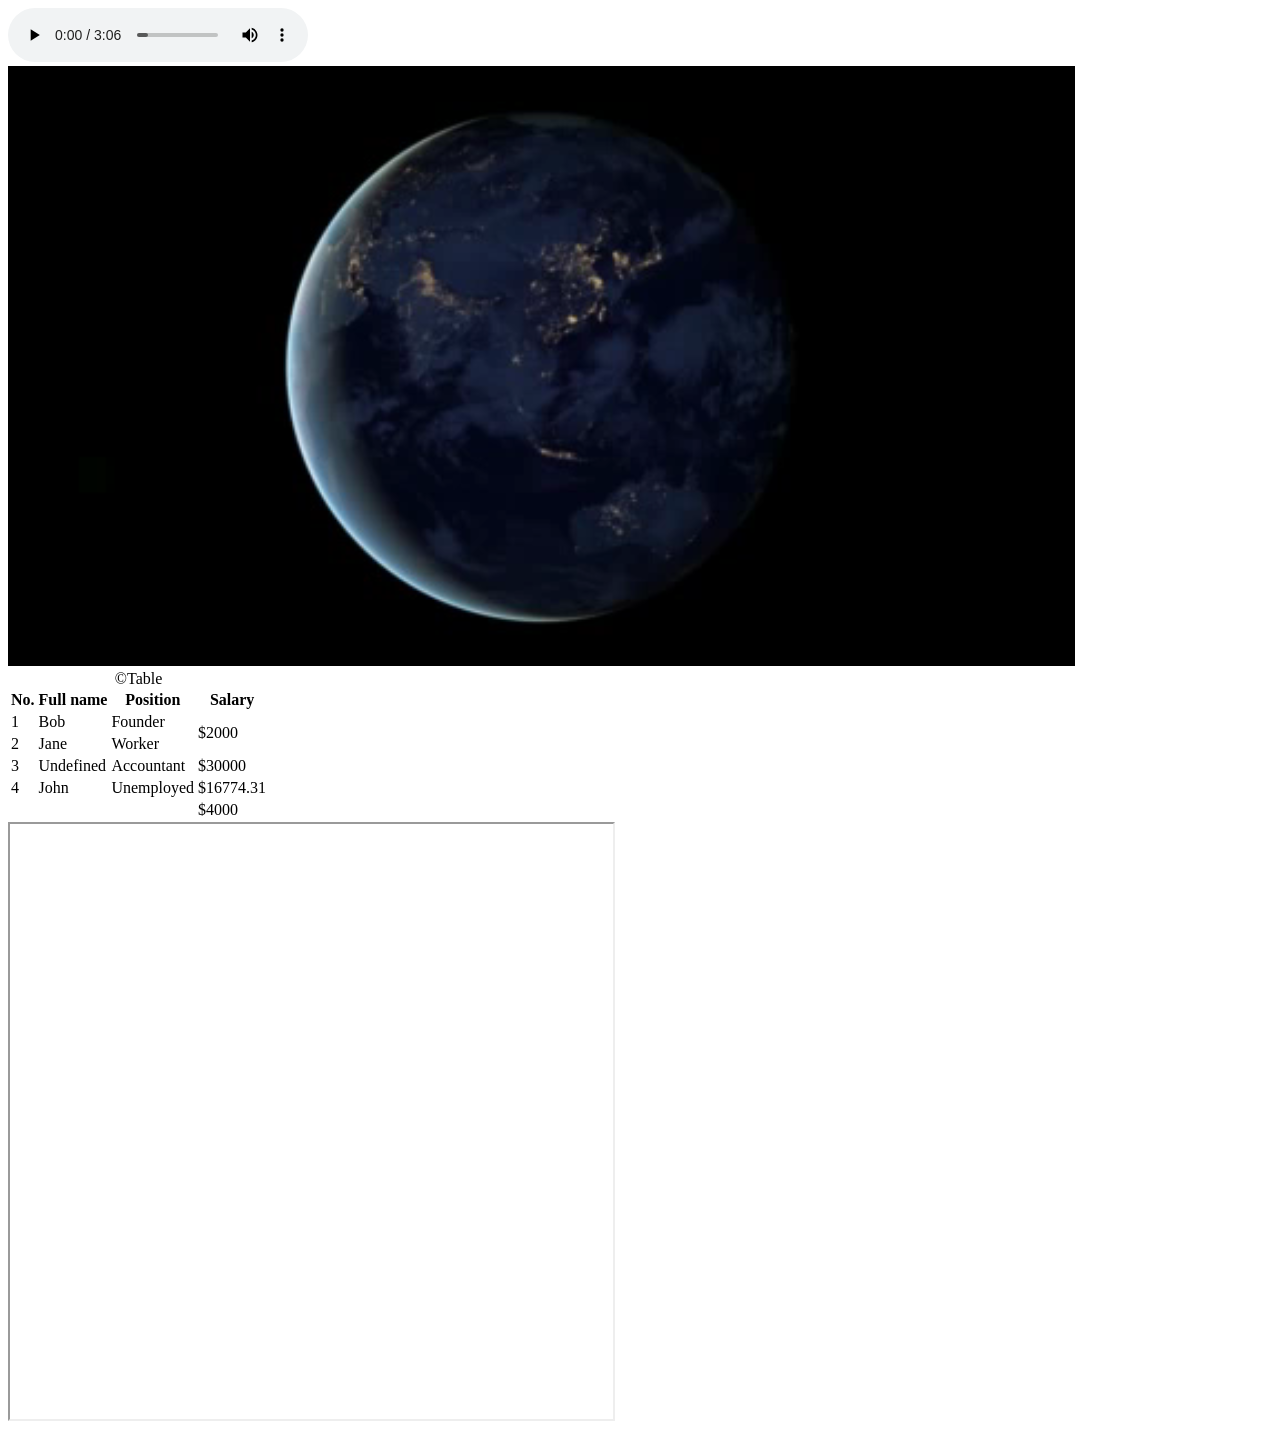
==== test.html @ da06a0f0 "implement Unit 4" ====
<!DOCTYPE html>
<html lang="en">
  <head>
    <meta charset="UTF-8" />
    <meta name="viewport" content="width=device-width, initial-scale=1.0" />
    <title>Document</title>
  </head>
  <body>
    <audio controls>
      <source src="./media/test_audio.mp3" />
    </audio>

    <video autoplay loop height="600">
      <source src="./media/test_video.webm" type="video/webm" />
      <source src="./media/test_video.mp4" type="video/mp4" />
    </video>

    <table>
      <caption>
        &copy;Table
      </caption>
      <thead>
        <tr>
          <th>No.</th>
          <th>Full name</th>
          <th>Position</th>
          <th>Salary</th>
        </tr>
      </thead>
      <tbody>
        <tr>
          <td>1</td>
          <td>Bob</td>
          <td>Founder</td>
          <td rowspan="2">$2000</td>
        </tr>
        <tr>
          <td>2</td>
          <td>Jane</td>
          <td>Worker</td>
          <!-- <td>$20000</td> -->
        </tr>
        <tr>
          <td>3</td>
          <td>Undefined</td>
          <td>Accountant</td>
          <td>$30000</td>
        </tr>
        <tr>
          <td>4</td>
          <td>John</td>
          <td>Unemployed</td>
          <td>$16774.31</td>
        </tr>
      </tbody>
      <tfoot>
        <tr>
          <td></td>
          <td></td>
          <td></td>
          <td>$4000</td>
        </tr>
      </tfoot>
    </table>

    <iframe
      src="https://www.google.com/maps/embed?pb=!1m18!1m12!1m3!1d2540.657396119437!2d30.505629476936416!3d50.44748188757702!2m3!1f0!2f0!3f0!3m2!1i1024!2i768!4f13.1!3m3!1m2!1s0x40d4ce58967c5baf%3A0x9ab38406df701ed4!2z0KLQtdCw0YLRgCAi0KLQtdCw0YLRgNCw0LvRjNC90LAg0LvQsNCx0L7RgNCw0YLQvtGA0ZbRjyI!5e0!3m2!1suk!2sua!4v1761835357518!5m2!1suk!2sua"
      width="603"
      height="595"
      allowfullscreen=""
      loading="lazy"
      referrerpolicy="no-referrer-when-downgrade"
    ></iframe>

    <!-- <iframe
      width="560"
      height="315"
      src="https://www.youtube.com/embed/-Te8eDQeWzc?si=YrtgSuxRrt_4XxUi"
      title="YouTube video player"
      frameborder="0"
      allow="accelerometer; autoplay; clipboard-write; encrypted-media; gyroscope; picture-in-picture; web-share"
      referrerpolicy="strict-origin-when-cross-origin"
      allowfullscreen
    ></iframe> -->
  </body>
</html>
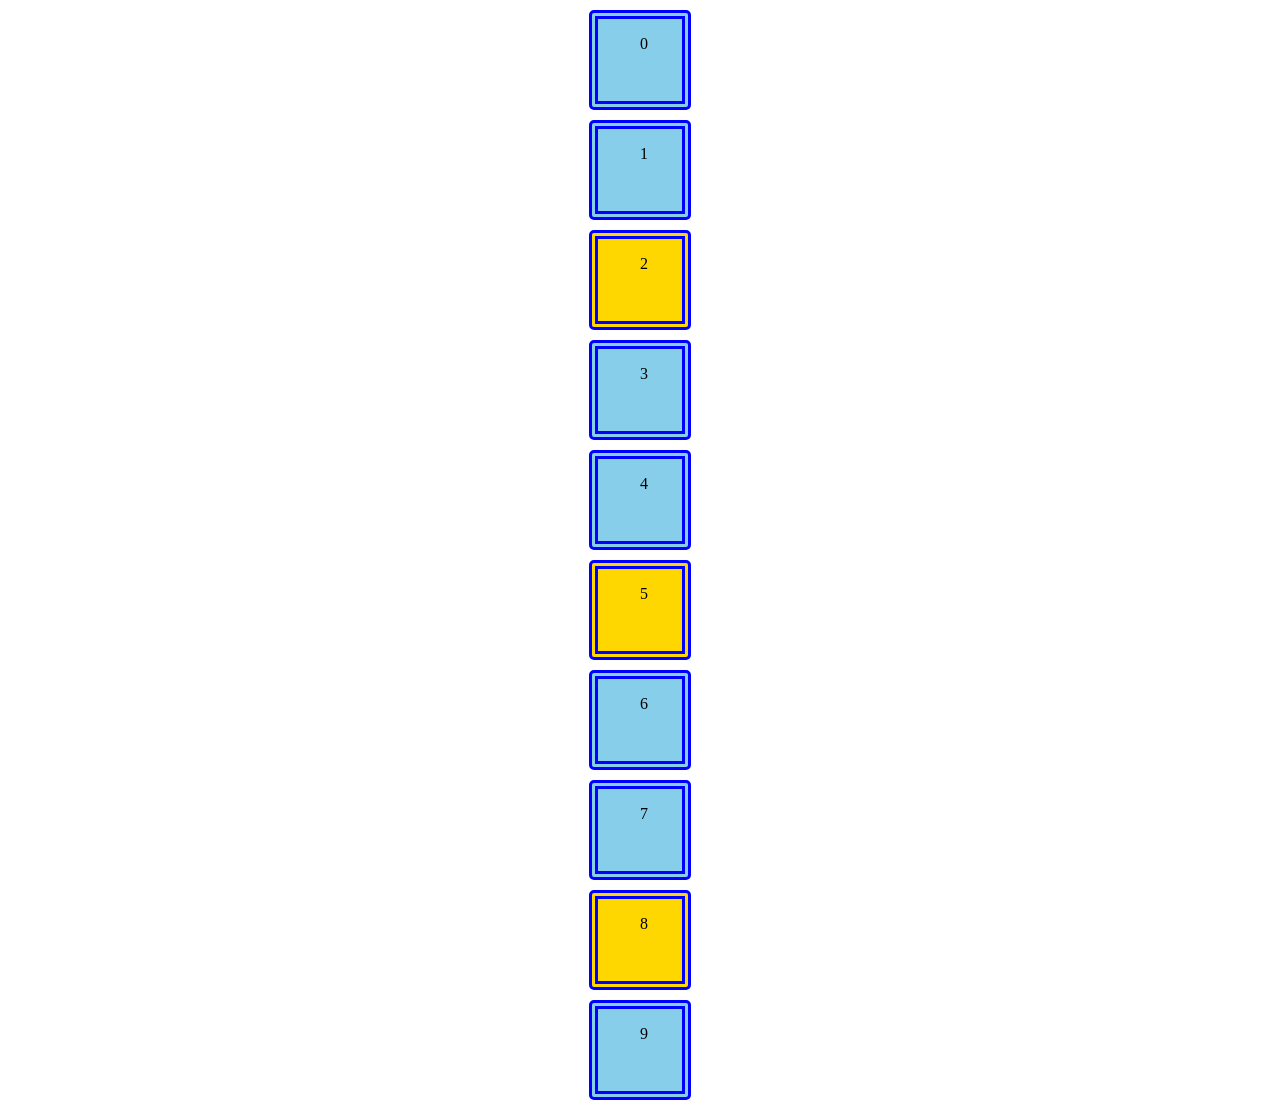
==== commit b27ba602: "implement Unit 7. Block model" ====
--- a/test.html
+++ b/test.html
@@ -4,83 +4,21 @@
     <meta charset="UTF-8" />
     <meta name="viewport" content="width=device-width, initial-scale=1.0" />
     <title>Document</title>
+    <!-- Styles -->
+    <link rel="stylesheet" href="./css/test.css" />
   </head>
   <body>
-    <audio controls>
-      <source src="./media/test_audio.mp3" />
-    </audio>
-
-    <video autoplay loop height="600">
-      <source src="./media/test_video.webm" type="video/webm" />
-      <source src="./media/test_video.mp4" type="video/mp4" />
-    </video>
-
-    <table>
-      <caption>
-        &copy;Table
-      </caption>
-      <thead>
-        <tr>
-          <th>No.</th>
-          <th>Full name</th>
-          <th>Position</th>
-          <th>Salary</th>
-        </tr>
-      </thead>
-      <tbody>
-        <tr>
-          <td>1</td>
-          <td>Bob</td>
-          <td>Founder</td>
-          <td rowspan="2">$2000</td>
-        </tr>
-        <tr>
-          <td>2</td>
-          <td>Jane</td>
-          <td>Worker</td>
-          <!-- <td>$20000</td> -->
-        </tr>
-        <tr>
-          <td>3</td>
-          <td>Undefined</td>
-          <td>Accountant</td>
-          <td>$30000</td>
-        </tr>
-        <tr>
-          <td>4</td>
-          <td>John</td>
-          <td>Unemployed</td>
-          <td>$16774.31</td>
-        </tr>
-      </tbody>
-      <tfoot>
-        <tr>
-          <td></td>
-          <td></td>
-          <td></td>
-          <td>$4000</td>
-        </tr>
-      </tfoot>
-    </table>
-
-    <iframe
-      src="https://www.google.com/maps/embed?pb=!1m18!1m12!1m3!1d2540.657396119437!2d30.505629476936416!3d50.44748188757702!2m3!1f0!2f0!3f0!3m2!1i1024!2i768!4f13.1!3m3!1m2!1s0x40d4ce58967c5baf%3A0x9ab38406df701ed4!2z0KLQtdCw0YLRgCAi0KLQtdCw0YLRgNCw0LvRjNC90LAg0LvQsNCx0L7RgNCw0YLQvtGA0ZbRjyI!5e0!3m2!1suk!2sua!4v1761835357518!5m2!1suk!2sua"
-      width="603"
-      height="595"
-      allowfullscreen=""
-      loading="lazy"
-      referrerpolicy="no-referrer-when-downgrade"
-    ></iframe>
-
-    <!-- <iframe
-      width="560"
-      height="315"
-      src="https://www.youtube.com/embed/-Te8eDQeWzc?si=YrtgSuxRrt_4XxUi"
-      title="YouTube video player"
-      frameborder="0"
-      allow="accelerometer; autoplay; clipboard-write; encrypted-media; gyroscope; picture-in-picture; web-share"
-      referrerpolicy="strict-origin-when-cross-origin"
-      allowfullscreen
-    ></iframe> -->
+    <div class="box-parent">
+      <div class="box">0</div>
+      <div class="box">1</div>
+      <div class="box">2</div>
+      <div class="box">3</div>
+      <div class="box">4</div>
+      <div class="box">5</div>
+      <div class="box">6</div>
+      <div class="box">7</div>
+      <div class="box">8</div>
+      <div class="box">9</div>
+    </div>
   </body>
 </html>
--- a/css/test.css
+++ b/css/test.css
@@ -0,0 +1,18 @@
+* {
+    box-sizing: border-box;
+}
+
+.box {
+    /* display: inline-block; */
+    width: 100px;
+    height: 100px;
+    background-color: skyblue;
+    padding: 16px 42px;
+    border: 9px double blue;
+    border-radius: 5px;
+    margin: 10px auto;
+}
+
+.box:nth-child(3n) {
+    background-color: gold;
+}
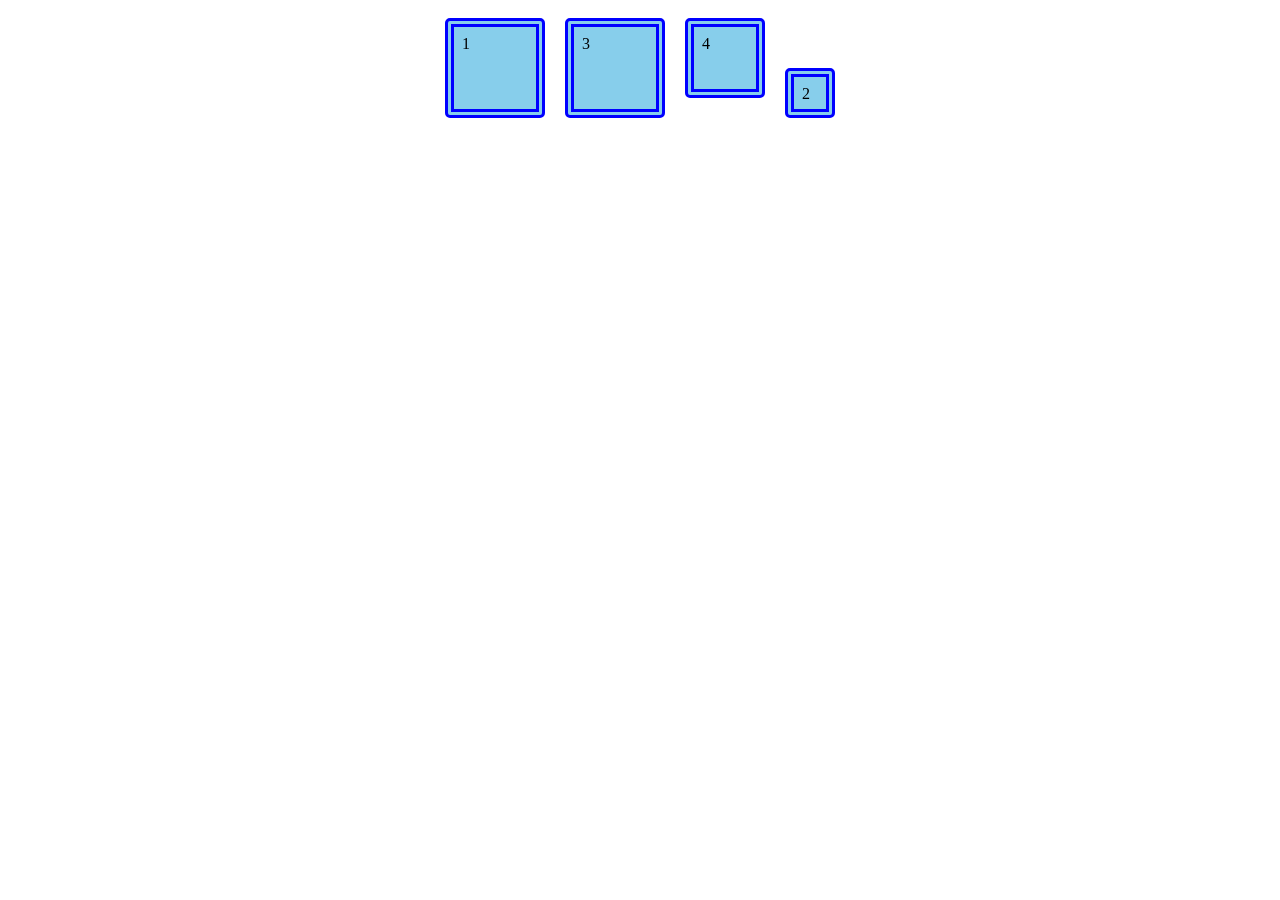
==== commit 254904d3: "implement Unit 8. Flexbox" ====
--- a/test.html
+++ b/test.html
@@ -8,17 +8,27 @@
     <link rel="stylesheet" href="./css/test.css" />
   </head>
   <body>
-    <div class="box-parent">
-      <div class="box">0</div>
-      <div class="box">1</div>
-      <div class="box">2</div>
-      <div class="box">3</div>
-      <div class="box">4</div>
-      <div class="box">5</div>
-      <div class="box">6</div>
-      <div class="box">7</div>
-      <div class="box">8</div>
-      <div class="box">9</div>
+    <div class="flex-container">
+      <div class="item">1</div>
+      <div class="item">2</div>
+      <div class="item">3</div>
+      <div class="item">4</div>
+      <!-- <div class="item">4</div>
+      <div class="item">5</div>
+      <div class="item">6</div>
+      <div class="item">7</div>
+      <div class="item">8</div>
+      <div class="item">9</div>
+      <div class="item">0</div>
+      <div class="item">1</div>
+      <div class="item">2</div>
+      <div class="item">3</div>
+      <div class="item">4</div>
+      <div class="item">5</div>
+      <div class="item">6</div>
+      <div class="item">7</div>
+      <div class="item">8</div>
+      <div class="item">9</div> -->
     </div>
   </body>
 </html>
--- a/css/test.css
+++ b/css/test.css
@@ -1,18 +1,41 @@
 * {
-    box-sizing: border-box;
+  box-sizing: border-box;
 }
 
-.box {
-    /* display: inline-block; */
-    width: 100px;
-    height: 100px;
-    background-color: skyblue;
-    padding: 16px 42px;
-    border: 9px double blue;
-    border-radius: 5px;
-    margin: 10px auto;
+.flex-container {
+  display: flex;
+  justify-content: center;
 }
 
-.box:nth-child(3n) {
-    background-color: gold;
-}+.item {
+  flex-basis: 100px;
+  /* width: 100px; */
+  height: 100px;
+  background-color: skyblue;
+  padding: 8px;
+  border: 9px double blue;
+  border-radius: 5px;
+  margin: 10px;
+}
+
+.item:nth-child(2) {
+  order: 4;
+  flex-basis: 50px;
+  height: 50px;
+  align-self: flex-end;
+}
+
+.item:last-child {
+  flex-basis: 80px;
+  height: 80px;
+}
+
+/* .item:nth-child(3) {
+  flex-grow: 2;
+  flex-shrink: 0;
+} */
+
+/* .item:nth-child(2) {
+  width: 50px;
+  height: 50px;
+}*/
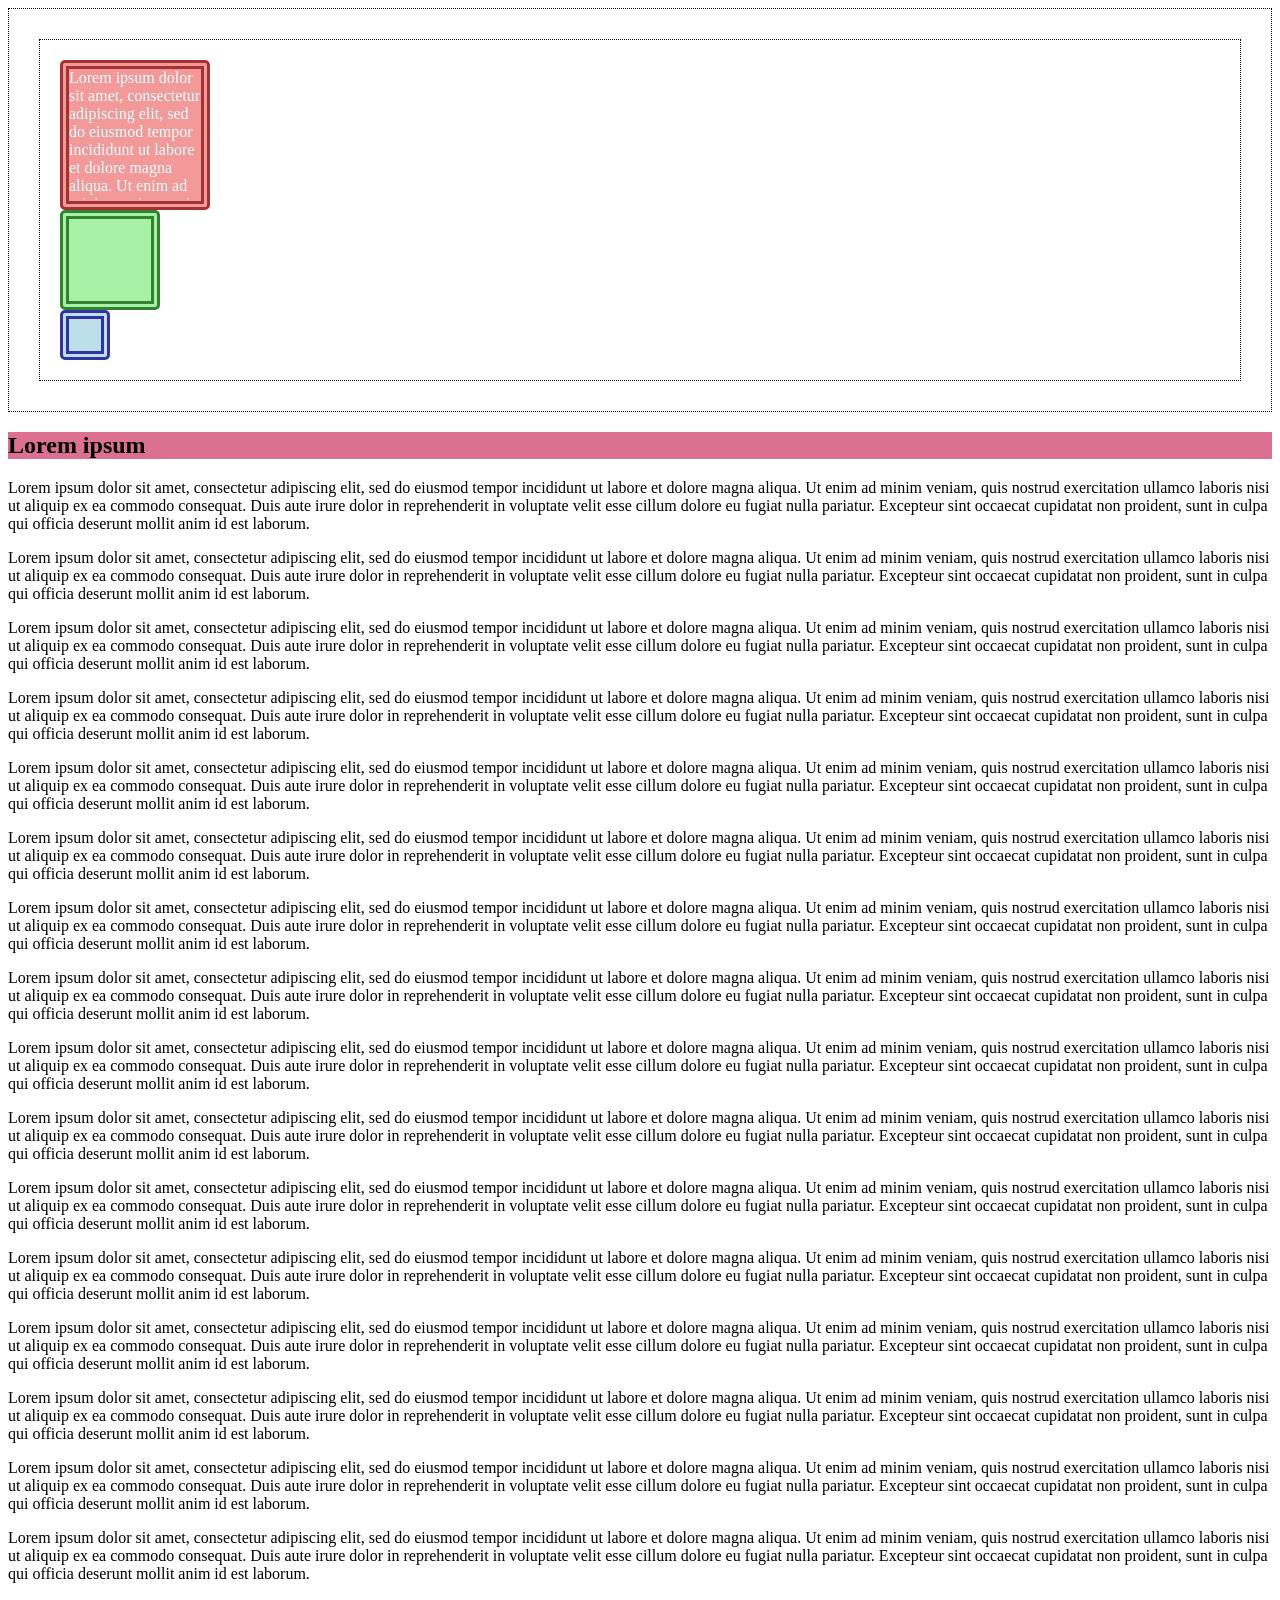
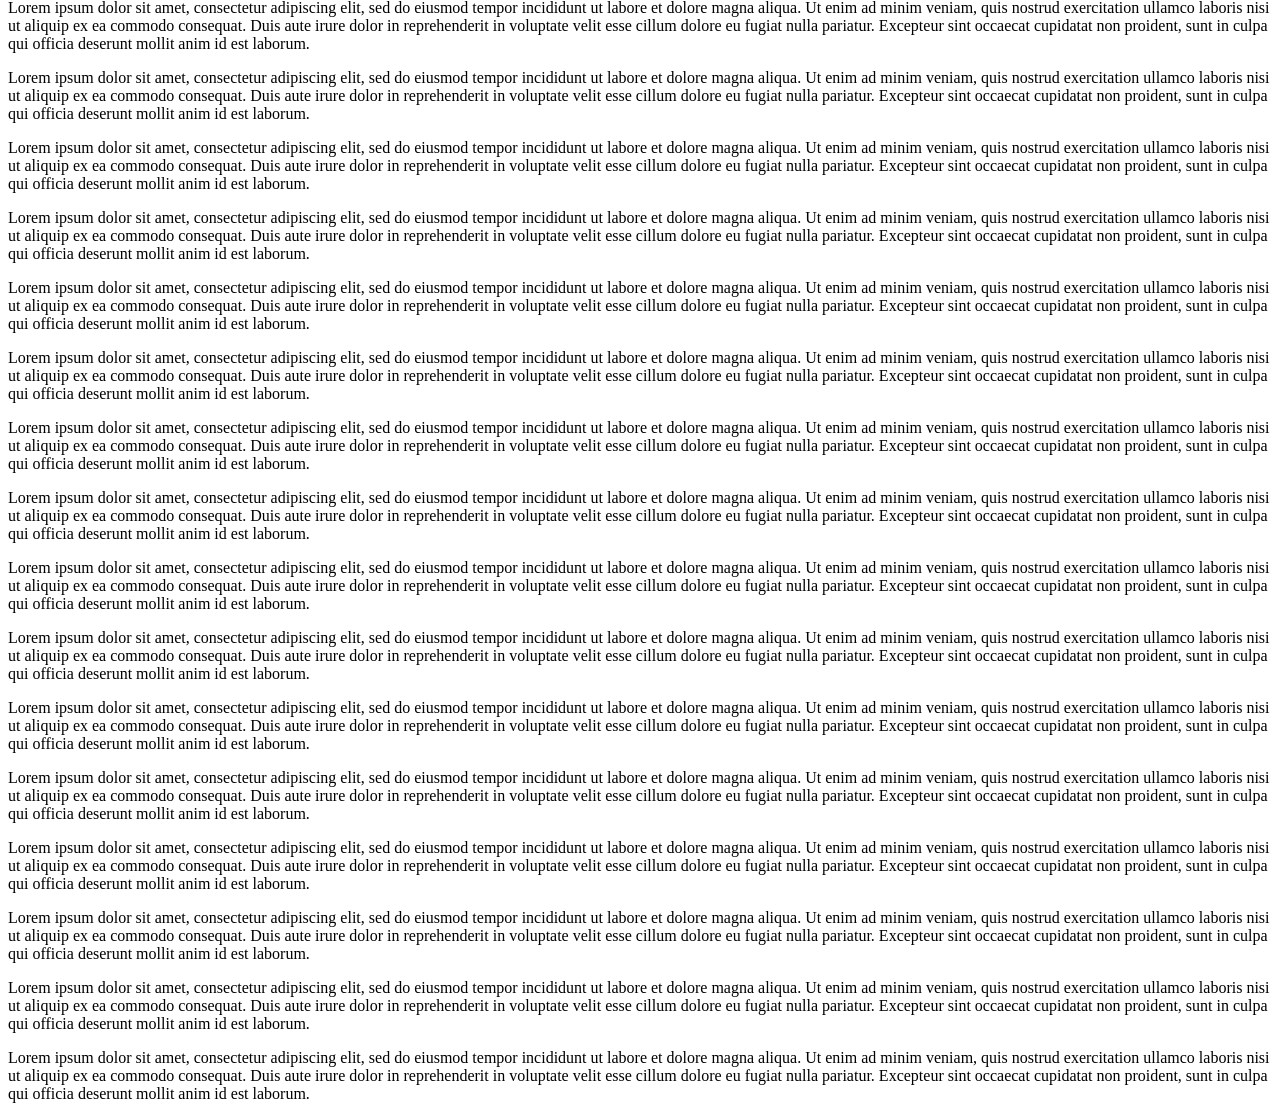
==== commit e8d628f6: "implement Unit 12. Position, Modal Window" ====
--- a/test.html
+++ b/test.html
@@ -8,27 +8,313 @@
     <link rel="stylesheet" href="./css/test.css" />
   </head>
   <body>
-    <div class="flex-container">
-      <div class="item">1</div>
-      <div class="item">2</div>
-      <div class="item">3</div>
-      <div class="item">4</div>
-      <!-- <div class="item">4</div>
-      <div class="item">5</div>
-      <div class="item">6</div>
-      <div class="item">7</div>
-      <div class="item">8</div>
-      <div class="item">9</div>
-      <div class="item">0</div>
-      <div class="item">1</div>
-      <div class="item">2</div>
-      <div class="item">3</div>
-      <div class="item">4</div>
-      <div class="item">5</div>
-      <div class="item">6</div>
-      <div class="item">7</div>
-      <div class="item">8</div>
-      <div class="item">9</div> -->
+    <div class="container">
+      <div class="parent">
+        <div class="item red">
+          Lorem ipsum dolor sit amet, consectetur adipiscing elit, sed do
+          eiusmod tempor incididunt ut labore et dolore magna aliqua. Ut enim ad
+          minim veniam, quis nostrud exercitation ullamco laboris nisi ut
+          aliquip ex ea commodo consequat. Duis aute irure dolor in
+          reprehenderit in voluptate velit esse cillum dolore eu fugiat nulla
+          pariatur. Excepteur sint occaecat cupidatat non proident, sunt in
+          culpa qui officia deserunt mollit anim id est laborum.
+        </div>
+        <div class="item green"></div>
+        <div class="item blue"></div>
+      </div>
     </div>
+    <section class="section">
+      <h2 class="section-title">Lorem ipsum</h2>
+      <div class="section-text">
+        <p>
+          Lorem ipsum dolor sit amet, consectetur adipiscing elit, sed do
+          eiusmod tempor incididunt ut labore et dolore magna aliqua. Ut enim ad
+          minim veniam, quis nostrud exercitation ullamco laboris nisi ut
+          aliquip ex ea commodo consequat. Duis aute irure dolor in
+          reprehenderit in voluptate velit esse cillum dolore eu fugiat nulla
+          pariatur. Excepteur sint occaecat cupidatat non proident, sunt in
+          culpa qui officia deserunt mollit anim id est laborum.
+        </p>
+        <p>
+          Lorem ipsum dolor sit amet, consectetur adipiscing elit, sed do
+          eiusmod tempor incididunt ut labore et dolore magna aliqua. Ut enim ad
+          minim veniam, quis nostrud exercitation ullamco laboris nisi ut
+          aliquip ex ea commodo consequat. Duis aute irure dolor in
+          reprehenderit in voluptate velit esse cillum dolore eu fugiat nulla
+          pariatur. Excepteur sint occaecat cupidatat non proident, sunt in
+          culpa qui officia deserunt mollit anim id est laborum.
+        </p>
+        <p>
+          Lorem ipsum dolor sit amet, consectetur adipiscing elit, sed do
+          eiusmod tempor incididunt ut labore et dolore magna aliqua. Ut enim ad
+          minim veniam, quis nostrud exercitation ullamco laboris nisi ut
+          aliquip ex ea commodo consequat. Duis aute irure dolor in
+          reprehenderit in voluptate velit esse cillum dolore eu fugiat nulla
+          pariatur. Excepteur sint occaecat cupidatat non proident, sunt in
+          culpa qui officia deserunt mollit anim id est laborum.
+        </p>
+        <p>
+          Lorem ipsum dolor sit amet, consectetur adipiscing elit, sed do
+          eiusmod tempor incididunt ut labore et dolore magna aliqua. Ut enim ad
+          minim veniam, quis nostrud exercitation ullamco laboris nisi ut
+          aliquip ex ea commodo consequat. Duis aute irure dolor in
+          reprehenderit in voluptate velit esse cillum dolore eu fugiat nulla
+          pariatur. Excepteur sint occaecat cupidatat non proident, sunt in
+          culpa qui officia deserunt mollit anim id est laborum.
+        </p>
+        <p>
+          Lorem ipsum dolor sit amet, consectetur adipiscing elit, sed do
+          eiusmod tempor incididunt ut labore et dolore magna aliqua. Ut enim ad
+          minim veniam, quis nostrud exercitation ullamco laboris nisi ut
+          aliquip ex ea commodo consequat. Duis aute irure dolor in
+          reprehenderit in voluptate velit esse cillum dolore eu fugiat nulla
+          pariatur. Excepteur sint occaecat cupidatat non proident, sunt in
+          culpa qui officia deserunt mollit anim id est laborum.
+        </p>
+        <p>
+          Lorem ipsum dolor sit amet, consectetur adipiscing elit, sed do
+          eiusmod tempor incididunt ut labore et dolore magna aliqua. Ut enim ad
+          minim veniam, quis nostrud exercitation ullamco laboris nisi ut
+          aliquip ex ea commodo consequat. Duis aute irure dolor in
+          reprehenderit in voluptate velit esse cillum dolore eu fugiat nulla
+          pariatur. Excepteur sint occaecat cupidatat non proident, sunt in
+          culpa qui officia deserunt mollit anim id est laborum.
+        </p>
+        <p>
+          Lorem ipsum dolor sit amet, consectetur adipiscing elit, sed do
+          eiusmod tempor incididunt ut labore et dolore magna aliqua. Ut enim ad
+          minim veniam, quis nostrud exercitation ullamco laboris nisi ut
+          aliquip ex ea commodo consequat. Duis aute irure dolor in
+          reprehenderit in voluptate velit esse cillum dolore eu fugiat nulla
+          pariatur. Excepteur sint occaecat cupidatat non proident, sunt in
+          culpa qui officia deserunt mollit anim id est laborum.
+        </p>
+        <p>
+          Lorem ipsum dolor sit amet, consectetur adipiscing elit, sed do
+          eiusmod tempor incididunt ut labore et dolore magna aliqua. Ut enim ad
+          minim veniam, quis nostrud exercitation ullamco laboris nisi ut
+          aliquip ex ea commodo consequat. Duis aute irure dolor in
+          reprehenderit in voluptate velit esse cillum dolore eu fugiat nulla
+          pariatur. Excepteur sint occaecat cupidatat non proident, sunt in
+          culpa qui officia deserunt mollit anim id est laborum.
+        </p>
+        <p>
+          Lorem ipsum dolor sit amet, consectetur adipiscing elit, sed do
+          eiusmod tempor incididunt ut labore et dolore magna aliqua. Ut enim ad
+          minim veniam, quis nostrud exercitation ullamco laboris nisi ut
+          aliquip ex ea commodo consequat. Duis aute irure dolor in
+          reprehenderit in voluptate velit esse cillum dolore eu fugiat nulla
+          pariatur. Excepteur sint occaecat cupidatat non proident, sunt in
+          culpa qui officia deserunt mollit anim id est laborum.
+        </p>
+        <p>
+          Lorem ipsum dolor sit amet, consectetur adipiscing elit, sed do
+          eiusmod tempor incididunt ut labore et dolore magna aliqua. Ut enim ad
+          minim veniam, quis nostrud exercitation ullamco laboris nisi ut
+          aliquip ex ea commodo consequat. Duis aute irure dolor in
+          reprehenderit in voluptate velit esse cillum dolore eu fugiat nulla
+          pariatur. Excepteur sint occaecat cupidatat non proident, sunt in
+          culpa qui officia deserunt mollit anim id est laborum.
+        </p>
+        <p>
+          Lorem ipsum dolor sit amet, consectetur adipiscing elit, sed do
+          eiusmod tempor incididunt ut labore et dolore magna aliqua. Ut enim ad
+          minim veniam, quis nostrud exercitation ullamco laboris nisi ut
+          aliquip ex ea commodo consequat. Duis aute irure dolor in
+          reprehenderit in voluptate velit esse cillum dolore eu fugiat nulla
+          pariatur. Excepteur sint occaecat cupidatat non proident, sunt in
+          culpa qui officia deserunt mollit anim id est laborum.
+        </p>
+        <p>
+          Lorem ipsum dolor sit amet, consectetur adipiscing elit, sed do
+          eiusmod tempor incididunt ut labore et dolore magna aliqua. Ut enim ad
+          minim veniam, quis nostrud exercitation ullamco laboris nisi ut
+          aliquip ex ea commodo consequat. Duis aute irure dolor in
+          reprehenderit in voluptate velit esse cillum dolore eu fugiat nulla
+          pariatur. Excepteur sint occaecat cupidatat non proident, sunt in
+          culpa qui officia deserunt mollit anim id est laborum.
+        </p>
+        <p>
+          Lorem ipsum dolor sit amet, consectetur adipiscing elit, sed do
+          eiusmod tempor incididunt ut labore et dolore magna aliqua. Ut enim ad
+          minim veniam, quis nostrud exercitation ullamco laboris nisi ut
+          aliquip ex ea commodo consequat. Duis aute irure dolor in
+          reprehenderit in voluptate velit esse cillum dolore eu fugiat nulla
+          pariatur. Excepteur sint occaecat cupidatat non proident, sunt in
+          culpa qui officia deserunt mollit anim id est laborum.
+        </p>
+        <p>
+          Lorem ipsum dolor sit amet, consectetur adipiscing elit, sed do
+          eiusmod tempor incididunt ut labore et dolore magna aliqua. Ut enim ad
+          minim veniam, quis nostrud exercitation ullamco laboris nisi ut
+          aliquip ex ea commodo consequat. Duis aute irure dolor in
+          reprehenderit in voluptate velit esse cillum dolore eu fugiat nulla
+          pariatur. Excepteur sint occaecat cupidatat non proident, sunt in
+          culpa qui officia deserunt mollit anim id est laborum.
+        </p>
+        <p>
+          Lorem ipsum dolor sit amet, consectetur adipiscing elit, sed do
+          eiusmod tempor incididunt ut labore et dolore magna aliqua. Ut enim ad
+          minim veniam, quis nostrud exercitation ullamco laboris nisi ut
+          aliquip ex ea commodo consequat. Duis aute irure dolor in
+          reprehenderit in voluptate velit esse cillum dolore eu fugiat nulla
+          pariatur. Excepteur sint occaecat cupidatat non proident, sunt in
+          culpa qui officia deserunt mollit anim id est laborum.
+        </p>
+        <p>
+          Lorem ipsum dolor sit amet, consectetur adipiscing elit, sed do
+          eiusmod tempor incididunt ut labore et dolore magna aliqua. Ut enim ad
+          minim veniam, quis nostrud exercitation ullamco laboris nisi ut
+          aliquip ex ea commodo consequat. Duis aute irure dolor in
+          reprehenderit in voluptate velit esse cillum dolore eu fugiat nulla
+          pariatur. Excepteur sint occaecat cupidatat non proident, sunt in
+          culpa qui officia deserunt mollit anim id est laborum.
+        </p>
+        <p>
+          Lorem ipsum dolor sit amet, consectetur adipiscing elit, sed do
+          eiusmod tempor incididunt ut labore et dolore magna aliqua. Ut enim ad
+          minim veniam, quis nostrud exercitation ullamco laboris nisi ut
+          aliquip ex ea commodo consequat. Duis aute irure dolor in
+          reprehenderit in voluptate velit esse cillum dolore eu fugiat nulla
+          pariatur. Excepteur sint occaecat cupidatat non proident, sunt in
+          culpa qui officia deserunt mollit anim id est laborum.
+        </p>
+        <p>
+          Lorem ipsum dolor sit amet, consectetur adipiscing elit, sed do
+          eiusmod tempor incididunt ut labore et dolore magna aliqua. Ut enim ad
+          minim veniam, quis nostrud exercitation ullamco laboris nisi ut
+          aliquip ex ea commodo consequat. Duis aute irure dolor in
+          reprehenderit in voluptate velit esse cillum dolore eu fugiat nulla
+          pariatur. Excepteur sint occaecat cupidatat non proident, sunt in
+          culpa qui officia deserunt mollit anim id est laborum.
+        </p>
+        <p>
+          Lorem ipsum dolor sit amet, consectetur adipiscing elit, sed do
+          eiusmod tempor incididunt ut labore et dolore magna aliqua. Ut enim ad
+          minim veniam, quis nostrud exercitation ullamco laboris nisi ut
+          aliquip ex ea commodo consequat. Duis aute irure dolor in
+          reprehenderit in voluptate velit esse cillum dolore eu fugiat nulla
+          pariatur. Excepteur sint occaecat cupidatat non proident, sunt in
+          culpa qui officia deserunt mollit anim id est laborum.
+        </p>
+        <p>
+          Lorem ipsum dolor sit amet, consectetur adipiscing elit, sed do
+          eiusmod tempor incididunt ut labore et dolore magna aliqua. Ut enim ad
+          minim veniam, quis nostrud exercitation ullamco laboris nisi ut
+          aliquip ex ea commodo consequat. Duis aute irure dolor in
+          reprehenderit in voluptate velit esse cillum dolore eu fugiat nulla
+          pariatur. Excepteur sint occaecat cupidatat non proident, sunt in
+          culpa qui officia deserunt mollit anim id est laborum.
+        </p>
+        <p>
+          Lorem ipsum dolor sit amet, consectetur adipiscing elit, sed do
+          eiusmod tempor incididunt ut labore et dolore magna aliqua. Ut enim ad
+          minim veniam, quis nostrud exercitation ullamco laboris nisi ut
+          aliquip ex ea commodo consequat. Duis aute irure dolor in
+          reprehenderit in voluptate velit esse cillum dolore eu fugiat nulla
+          pariatur. Excepteur sint occaecat cupidatat non proident, sunt in
+          culpa qui officia deserunt mollit anim id est laborum.
+        </p>
+        <p>
+          Lorem ipsum dolor sit amet, consectetur adipiscing elit, sed do
+          eiusmod tempor incididunt ut labore et dolore magna aliqua. Ut enim ad
+          minim veniam, quis nostrud exercitation ullamco laboris nisi ut
+          aliquip ex ea commodo consequat. Duis aute irure dolor in
+          reprehenderit in voluptate velit esse cillum dolore eu fugiat nulla
+          pariatur. Excepteur sint occaecat cupidatat non proident, sunt in
+          culpa qui officia deserunt mollit anim id est laborum.
+        </p>
+        <p>
+          Lorem ipsum dolor sit amet, consectetur adipiscing elit, sed do
+          eiusmod tempor incididunt ut labore et dolore magna aliqua. Ut enim ad
+          minim veniam, quis nostrud exercitation ullamco laboris nisi ut
+          aliquip ex ea commodo consequat. Duis aute irure dolor in
+          reprehenderit in voluptate velit esse cillum dolore eu fugiat nulla
+          pariatur. Excepteur sint occaecat cupidatat non proident, sunt in
+          culpa qui officia deserunt mollit anim id est laborum.
+        </p>
+        <p>
+          Lorem ipsum dolor sit amet, consectetur adipiscing elit, sed do
+          eiusmod tempor incididunt ut labore et dolore magna aliqua. Ut enim ad
+          minim veniam, quis nostrud exercitation ullamco laboris nisi ut
+          aliquip ex ea commodo consequat. Duis aute irure dolor in
+          reprehenderit in voluptate velit esse cillum dolore eu fugiat nulla
+          pariatur. Excepteur sint occaecat cupidatat non proident, sunt in
+          culpa qui officia deserunt mollit anim id est laborum.
+        </p>
+        <p>
+          Lorem ipsum dolor sit amet, consectetur adipiscing elit, sed do
+          eiusmod tempor incididunt ut labore et dolore magna aliqua. Ut enim ad
+          minim veniam, quis nostrud exercitation ullamco laboris nisi ut
+          aliquip ex ea commodo consequat. Duis aute irure dolor in
+          reprehenderit in voluptate velit esse cillum dolore eu fugiat nulla
+          pariatur. Excepteur sint occaecat cupidatat non proident, sunt in
+          culpa qui officia deserunt mollit anim id est laborum.
+        </p>
+        <p>
+          Lorem ipsum dolor sit amet, consectetur adipiscing elit, sed do
+          eiusmod tempor incididunt ut labore et dolore magna aliqua. Ut enim ad
+          minim veniam, quis nostrud exercitation ullamco laboris nisi ut
+          aliquip ex ea commodo consequat. Duis aute irure dolor in
+          reprehenderit in voluptate velit esse cillum dolore eu fugiat nulla
+          pariatur. Excepteur sint occaecat cupidatat non proident, sunt in
+          culpa qui officia deserunt mollit anim id est laborum.
+        </p>
+        <p>
+          Lorem ipsum dolor sit amet, consectetur adipiscing elit, sed do
+          eiusmod tempor incididunt ut labore et dolore magna aliqua. Ut enim ad
+          minim veniam, quis nostrud exercitation ullamco laboris nisi ut
+          aliquip ex ea commodo consequat. Duis aute irure dolor in
+          reprehenderit in voluptate velit esse cillum dolore eu fugiat nulla
+          pariatur. Excepteur sint occaecat cupidatat non proident, sunt in
+          culpa qui officia deserunt mollit anim id est laborum.
+        </p>
+        <p>
+          Lorem ipsum dolor sit amet, consectetur adipiscing elit, sed do
+          eiusmod tempor incididunt ut labore et dolore magna aliqua. Ut enim ad
+          minim veniam, quis nostrud exercitation ullamco laboris nisi ut
+          aliquip ex ea commodo consequat. Duis aute irure dolor in
+          reprehenderit in voluptate velit esse cillum dolore eu fugiat nulla
+          pariatur. Excepteur sint occaecat cupidatat non proident, sunt in
+          culpa qui officia deserunt mollit anim id est laborum.
+        </p>
+        <p>
+          Lorem ipsum dolor sit amet, consectetur adipiscing elit, sed do
+          eiusmod tempor incididunt ut labore et dolore magna aliqua. Ut enim ad
+          minim veniam, quis nostrud exercitation ullamco laboris nisi ut
+          aliquip ex ea commodo consequat. Duis aute irure dolor in
+          reprehenderit in voluptate velit esse cillum dolore eu fugiat nulla
+          pariatur. Excepteur sint occaecat cupidatat non proident, sunt in
+          culpa qui officia deserunt mollit anim id est laborum.
+        </p>
+        <p>
+          Lorem ipsum dolor sit amet, consectetur adipiscing elit, sed do
+          eiusmod tempor incididunt ut labore et dolore magna aliqua. Ut enim ad
+          minim veniam, quis nostrud exercitation ullamco laboris nisi ut
+          aliquip ex ea commodo consequat. Duis aute irure dolor in
+          reprehenderit in voluptate velit esse cillum dolore eu fugiat nulla
+          pariatur. Excepteur sint occaecat cupidatat non proident, sunt in
+          culpa qui officia deserunt mollit anim id est laborum.
+        </p>
+        <p>
+          Lorem ipsum dolor sit amet, consectetur adipiscing elit, sed do
+          eiusmod tempor incididunt ut labore et dolore magna aliqua. Ut enim ad
+          minim veniam, quis nostrud exercitation ullamco laboris nisi ut
+          aliquip ex ea commodo consequat. Duis aute irure dolor in
+          reprehenderit in voluptate velit esse cillum dolore eu fugiat nulla
+          pariatur. Excepteur sint occaecat cupidatat non proident, sunt in
+          culpa qui officia deserunt mollit anim id est laborum.
+        </p>
+        <p>
+          Lorem ipsum dolor sit amet, consectetur adipiscing elit, sed do
+          eiusmod tempor incididunt ut labore et dolore magna aliqua. Ut enim ad
+          minim veniam, quis nostrud exercitation ullamco laboris nisi ut
+          aliquip ex ea commodo consequat. Duis aute irure dolor in
+          reprehenderit in voluptate velit esse cillum dolore eu fugiat nulla
+          pariatur. Excepteur sint occaecat cupidatat non proident, sunt in
+          culpa qui officia deserunt mollit anim id est laborum.
+        </p>
+      </div>
+    </section>
   </body>
 </html>
--- a/css/test.css
+++ b/css/test.css
@@ -2,40 +2,48 @@
   box-sizing: border-box;
 }
 
-.flex-container {
-  display: flex;
-  justify-content: center;
+.container {
+  padding: 30px;
+  border: 1px dotted black;
 }
 
-.item {
-  flex-basis: 100px;
-  /* width: 100px; */
-  height: 100px;
-  background-color: skyblue;
-  padding: 8px;
-  border: 9px double blue;
-  border-radius: 5px;
-  margin: 10px;
+.parent {
+  position: relative;
+  padding: 20px;
+  border: 1px dotted black;
 }
 
-.item:nth-child(2) {
-  order: 4;
-  flex-basis: 50px;
-  height: 50px;
-  align-self: flex-end;
+.item.red {
+  width: 150px;
+  height: 150px;
+  background-color: lightcoral;
+  opacity: 0.8;
+  border: 9px double darkred;
+  border-radius: 5px;
+  color: lightcyan;
+  overflow: auto;
 }
 
-.item:last-child {
-  flex-basis: 80px;
-  height: 80px;
+.item.green {
+  width: 100px;
+  height: 100px;
+  background-color: lightgreen;
+  opacity: 0.8;
+  border: 9px double darkgreen;
+  border-radius: 5px;
 }
 
-/* .item:nth-child(3) {
-  flex-grow: 2;
-  flex-shrink: 0;
-} */
-
-/* .item:nth-child(2) {
+.item.blue {
   width: 50px;
   height: 50px;
-}*/
+  background-color: lightblue;
+  opacity: 0.8;
+  border: 9px double darkblue;
+  border-radius: 5px;
+}
+
+.section-title {
+  position: sticky;
+  top: 2px;
+  background-color: palevioletred;
+}
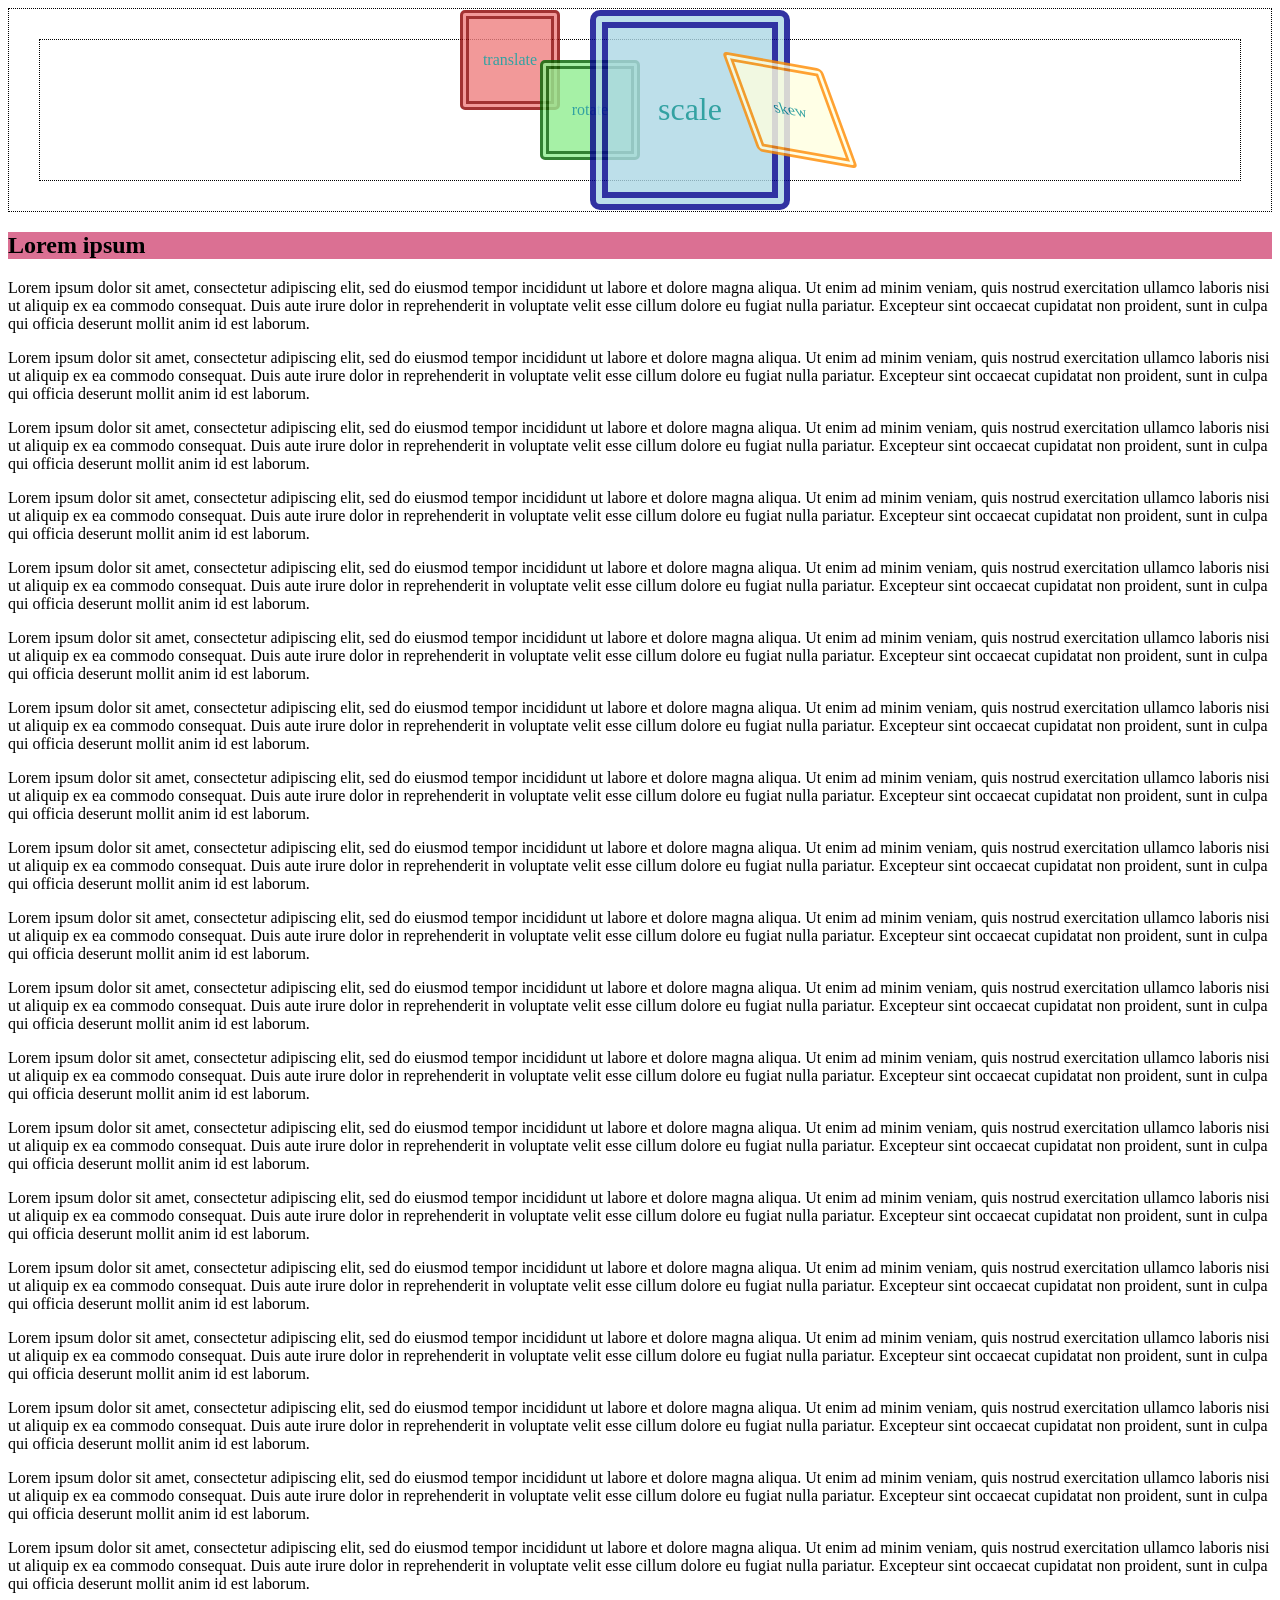
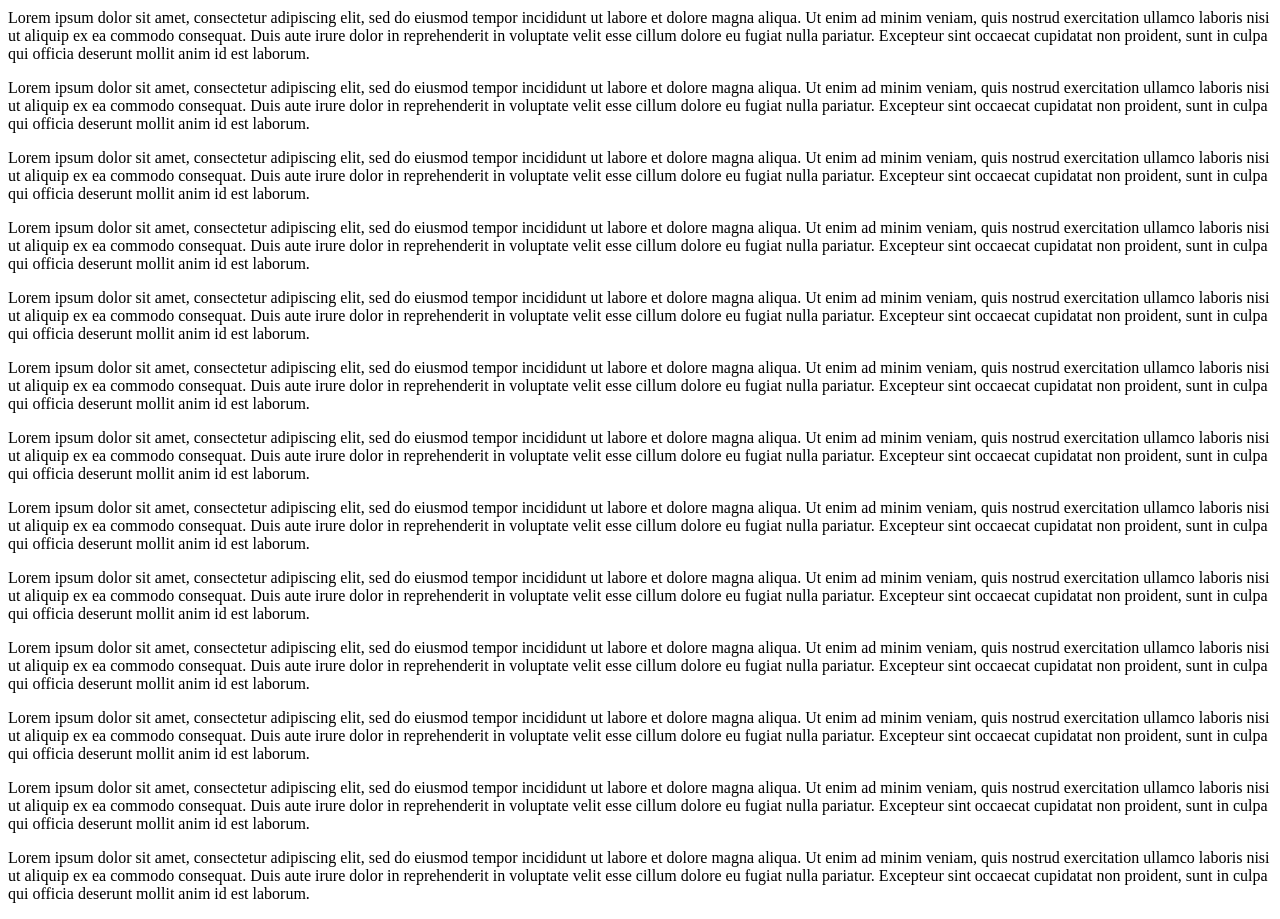
==== commit 135f7ccd: "implement Unit 13. Animation" ====
--- a/test.html
+++ b/test.html
@@ -10,17 +10,10 @@
   <body>
     <div class="container">
       <div class="parent">
-        <div class="item red">
-          Lorem ipsum dolor sit amet, consectetur adipiscing elit, sed do
-          eiusmod tempor incididunt ut labore et dolore magna aliqua. Ut enim ad
-          minim veniam, quis nostrud exercitation ullamco laboris nisi ut
-          aliquip ex ea commodo consequat. Duis aute irure dolor in
-          reprehenderit in voluptate velit esse cillum dolore eu fugiat nulla
-          pariatur. Excepteur sint occaecat cupidatat non proident, sunt in
-          culpa qui officia deserunt mollit anim id est laborum.
-        </div>
-        <div class="item green"></div>
-        <div class="item blue"></div>
+        <div class="item red">translate</div>
+        <div class="item green">rotate</div>
+        <div class="item blue">scale</div>
+        <div class="item yellow">skew</div>
       </div>
     </div>
     <section class="section">
--- a/css/test.css
+++ b/css/test.css
@@ -8,38 +8,67 @@
 }
 
 .parent {
+  display: flex;
+  align-items: center;
+  justify-content: center;
   position: relative;
   padding: 20px;
   border: 1px dotted black;
 }
 
+.item {
+  display: flex;
+  align-items: center;
+  justify-content: center;
+  width: 100px;
+  height: 100px;
+  opacity: 0.8;
+  border-radius: 5px;
+  color: darkcyan;
+}
+
 .item.red {
-  width: 150px;
-  height: 150px;
   background-color: lightcoral;
-  opacity: 0.8;
   border: 9px double darkred;
-  border-radius: 5px;
-  color: lightcyan;
-  overflow: auto;
+  transform: translate(20px, -50px);
+  transition: background-color 1s, color 1s;
+  transition-timing-function: ease-in;
+}
+
+.item.red:hover {
+  background-color: lightpink;
+  color: black;
 }
 
 .item.green {
-  width: 100px;
-  height: 100px;
   background-color: lightgreen;
-  opacity: 0.8;
   border: 9px double darkgreen;
-  border-radius: 5px;
+  /* transform: rotate(80deg); */
+  animation: spin 1s infinite;
+}
+
+@keyframes spin {
+  0% {
+    transform: rotate(0);
+  }
+  50% {
+    transform: rotate(0.1turn);
+  }
+  100% {
+    transform: rotate(1turn);
+  }
 }
 
 .item.blue {
-  width: 50px;
-  height: 50px;
   background-color: lightblue;
-  opacity: 0.8;
   border: 9px double darkblue;
-  border-radius: 5px;
+  scale: 2;
+}
+
+.item.yellow {
+  background-color: lightyellow;
+  border: 9px double darkorange;
+  transform: skew(20deg, 10deg);
 }
 
 .section-title {
